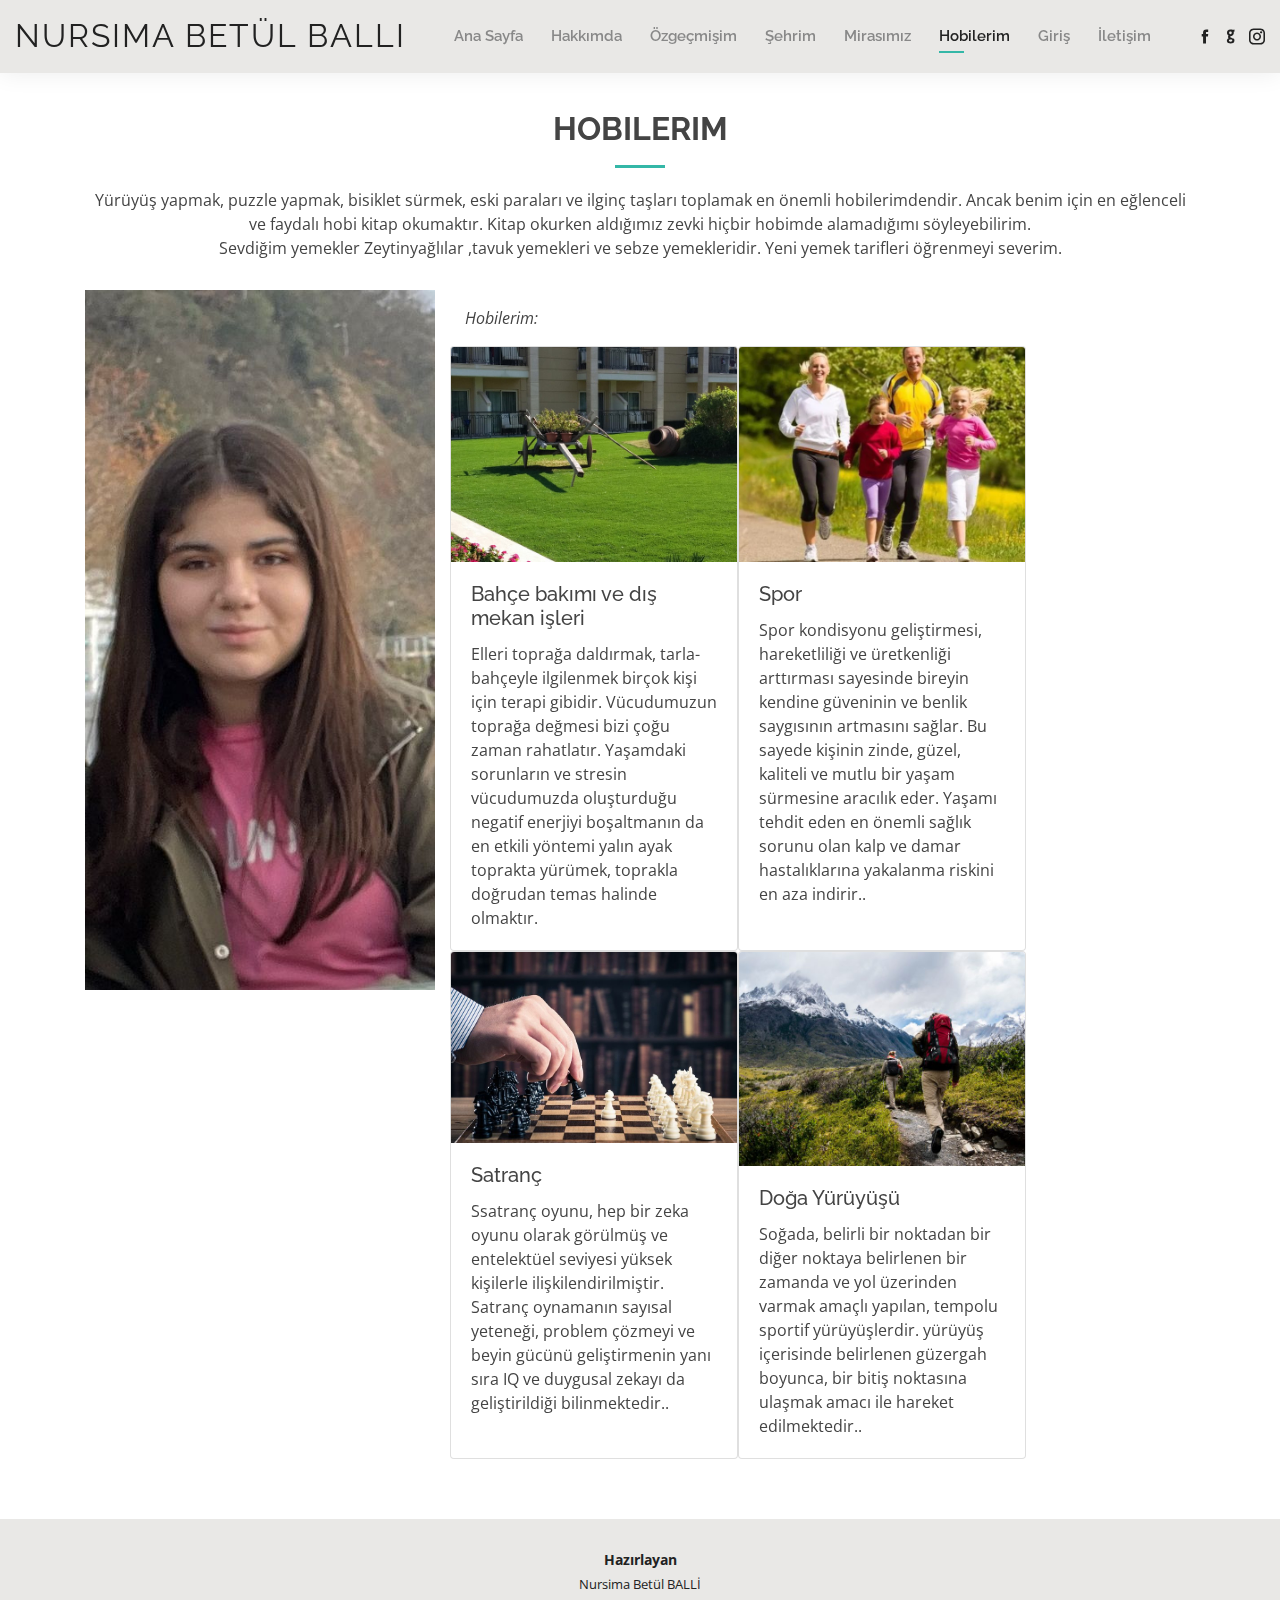
==== hobilerim.html @ d7bdaa34 "Add files via upload" ====
<!DOCTYPE html>
<html lang="en">

<head>
  <meta charset="utf-8">
  <meta content="width=device-width, initial-scale=1.0" name="viewport">

  <title>Nursima Betül Balli</title>
  <meta content="" name="description">
  <meta content="" name="keywords">

  <!-- Google Fonts -->
  <link
    href="https://fonts.googleapis.com/css?family=Open+Sans:300,300i,400,400i,600,600i,700,700i|Raleway:300,300i,400,400i,500,500i,600,600i,700,700i|Poppins:300,300i,400,400i,500,500i,600,600i,700,700i"
    rel="stylesheet">

  <!-- Vendor CSS Files -->
  <link href="vendor/bootstrap/css/bootstrap.min.css" rel="stylesheet">
  <link href="vendor/icofont/icofont.min.css" rel="stylesheet">
  <link href="vendor/owl.carousel/owl.carousel.min.css" rel="stylesheet">
  <link href="vendor/boxicons/css/boxicons.min.css" rel="stylesheet">
  <link href="vendor/venobox/venobox.css" rel="stylesheet">
  <link href="vendor/aos/aos.css" rel="stylesheet">

  <!--  Main CSS File -->
  <link href="css/style.css" rel="stylesheet">

</head>

<body>

  <!-- ======= Header ======= -->
  <header id="header" class="fixed-top">
    <div class="container-fluid d-flex justify-content-between align-items-center">
      <h1 class="logo"><a href="index.html">Nursima Betül Balli</a></h1>
      <nav class="nav-menu d-none d-lg-block">
        <ul>
          <li><a href="index.html">Ana Sayfa</a></li>
          <li><a href="hakkimda.html">Hakkımda</a></li>
          <li><a href="ozgecmisim.html">Özgeçmişim</a></li>
          <li><a href="sehrim.html">Şehrim</a></li>
          <li><a href="mirasimiz.html">Mirasımız</a></li>
          <li class="active"><a href="hobilerim.html">Hobilerim</a></li>
          <li><a href="giris.html">Giriş</a></li>
          <li><a href="iletisim.html">İletişim </a></li>
        </ul>
      </nav><!-- menu -->

      <div class="header-social-links">

        <a href="https://www.facebook.com/" class="facebook"><i class="icofont-facebook"></i></a>
        <a href="https://github.com/nursimaballi" class="github"><i class="icofont-github"></i></a>
        <a href="https://www.instagram.com/" class="instagram"> <i class="icofont-instagram"></i> </a>

      </div>

    </div>

  </header><!--  Header sonu -->


  <main id="main">

    <!-- ======= hobilerim ======= -->
    <section id="about" class="about">
      <div class="container" data-aos="fade-up">

        <div class="section-title">
          <h2>Hobilerim</h2>
          <p>Yürüyüş yapmak, puzzle yapmak, bisiklet sürmek, eski paraları ve ilginç taşları toplamak en önemli
            hobilerimdendir. Ancak benim için en eğlenceli ve faydalı hobi kitap okumaktır. Kitap okurken aldığımız
            zevki hiçbir hobimde alamadığımı söyleyebilirim. </p>
          <p>Sevdiğim yemekler Zeytinyağlılar ,tavuk yemekleri ve sebze yemekleridir. Yeni yemek tarifleri öğrenmeyi
            severim.</p>
        </div>

        <div class="row">
          <div class="col-lg-4">
            <img src="resimler/profilhobilerim.jpg" class="img-fluid" alt="">
          </div>
          <div class="col-lg-8 pt-4 pt-lg-0 content">
            <h3></h3>
            <p class="font-italic">
            </p>
            <p class="font-italic">
              Hobilerim:

            </p>
            <div class="row">


              <div class="card" style="width: 18rem;">
                <img class="card-img-top" src="resimler/bahce.jpg" alt="Card image cap">
                <div class="card-body">
                  <h5 class="card-title">Bahçe bakımı ve dış mekan işleri </h5>
                  <p class="card-text">Elleri toprağa daldırmak, tarla-bahçeyle ilgilenmek birçok kişi için terapi
                    gibidir. Vücudumuzun toprağa değmesi bizi çoğu zaman rahatlatır. Yaşamdaki sorunların ve stresin
                    vücudumuzda oluşturduğu negatif enerjiyi boşaltmanın da en etkili yöntemi yalın ayak toprakta
                    yürümek, toprakla doğrudan temas halinde olmaktır.</p>
                </div>
              </div>

              <div class="card" style="width: 18rem;">
                <img class="card-img-top" src="resimler/spor.jpg" alt="Card image cap">
                <div class="card-body">
                  <h5 class="card-title">Spor</h5>
                  <p class="card-text">Spor kondisyonu geliştirmesi, hareketliliği ve üretkenliği arttırması sayesinde
                    bireyin kendine güveninin ve benlik saygısının artmasını sağlar. Bu sayede kişinin zinde, güzel,
                    kaliteli ve mutlu bir yaşam sürmesine aracılık eder. Yaşamı tehdit eden en önemli sağlık sorunu olan
                    kalp ve damar hastalıklarına yakalanma riskini en aza indirir..</p>
                </div>
              </div>

              <div class="card" style="width: 18rem;">
                <img class="card-img-top" src="resimler/satranc.jpg" alt="Card image cap">
                <div class="card-body">
                  <h5 class="card-title">Satranç</h5>
                  <p class="card-text">Ssatranç oyunu, hep bir zeka oyunu olarak görülmüş ve entelektüel seviyesi yüksek
                    kişilerle ilişkilendirilmiştir. Satranç oynamanın sayısal yeteneği, problem çözmeyi ve beyin gücünü
                    geliştirmenin yanı sıra IQ ve duygusal zekayı da geliştirildiği bilinmektedir..</p>
                </div>
              </div>

              <div class="card" style="width: 18rem;">
                <img class="card-img-top" src="resimler/doga.jpg" alt="Card image cap">
                <div class="card-body">
                  <h5 class="card-title">Doğa Yürüyüşü</h5>
                  <p class="card-text">Soğada, belirli bir noktadan bir diğer noktaya belirlenen bir zamanda ve yol
                    üzerinden varmak amaçlı yapılan, tempolu sportif yürüyüşlerdir. yürüyüş içerisinde belirlenen
                    güzergah boyunca, bir bitiş noktasına ulaşmak amacı ile hareket edilmektedir..</p>
                </div>
              </div>
            </div>
          </div>
        </div>

      </div>
    </section><!-- hobilerim sonu -->


    <!-- ======= Footer ======= -->
    <footer id="footer">
      <div class="container">
        <div class="copyright"> <strong><span>Hazırlayan</span></strong>
        </div>
        <div class="credits">
          Nursima Betül BALLİ</a>
        </div>
      </div>
    </footer><!--   Footer sonu -->


    <!-- Vendor JS -->
    <script src="vendor/jquery/jquery.min.js"></script>
    <script src="vendor/bootstrap/js/bootstrap.bundle.min.js"></script>
    <script src="vendor/jquery.easing/jquery.easing.min.js"></script>
    <script src="vendor/php-email-form/validate.js"></script>
    <script src="vendor/waypoints/jquery.waypoints.min.js"></script>
    <script src="vendor/counterup/counterup.min.js"></script>
    <script src="vendor/owl.carousel/owl.carousel.min.js"></script>
    <script src="vendor/isotope-layout/isotope.pkgd.min.js"></script>
    <script src="vendor/venobox/venobox.min.js"></script>
    <script src="vendor/aos/aos.js"></script>

    <!-- Template Main JS -->
    <script src="js/main.js"></script>

</body>

</html>
---- vendor/venobox/venobox.css ----
/* ------ venobox.css --------*/
.vbox-overlay *, .vbox-overlay *:before, .vbox-overlay *:after{
    -webkit-backface-visibility: hidden;
    -webkit-box-sizing:border-box;
    -moz-box-sizing:border-box;
    box-sizing:border-box;
}
.vbox-overlay * { 
    -webkit-backface-visibility: visible;
    backface-visibility: visible;
}
.vbox-overlay{
    display: -webkit-flex;
    display: flex;
    -webkit-flex-direction: column;
    flex-direction: column;
    -webkit-justify-content: center;
    justify-content: center;
    -webkit-align-items: center;
    align-items: center;
    position: fixed;
    left: 0;
    top: 0;
    bottom: 0;
    right: 0;
    z-index: 999999;
}

/* ----- navigation ----- */
.vbox-title{
    width: 100%;
    height: 40px;
    float: left;
    text-align: center;
    line-height: 28px;
    font-size: 12px;
    padding: 6px 50px;
    overflow: hidden;
    position: fixed;
    display: none;
    left: 0;
    z-index: 89;
}
.vbox-close{
    cursor: pointer;
    position: fixed;
    top: -1px;
    right: 0;
    width: 50px;
    height: 40px;
    padding: 6px;
    display: block;
    background-position:10px center;
    overflow: hidden;
    font-size: 24px;
    line-height: 1;
    text-align: center;
    z-index: 99;
}
.vbox-left{
    cursor: pointer;
    position: fixed;
    left: 0;
    height: 40px;
    overflow: hidden;
    line-height: 28px;
    font-size: 12px;
    z-index: 99;
    display: flex;
    align-items:center;
}
.vbox-num{
    display: inline-block;
    margin: 6px 0 6px 15px;
}
/* ----- Social share ----- */
.vbox-share{
    line-height: 28px;
    font-size: 12px;
    overflow: hidden;
    position: fixed;
    left: 0;
    z-index: 98;
    display: flex;
    align-items:center;
    justify-content: center;
    width: 100%;
    text-align: center;
}
.vbox-share svg{
    max-height: 28px;
    width: 28px;
    z-index: 10;
    margin-left: 12px;
    margin-top: 6px;
    margin-bottom: 6px;
    vertical-align: middle;
}


/* ----- navigation ARROWS ----- */
.vbox-next, .vbox-prev{
    position: fixed;
    top: 50%;
    margin-top: -15px;
    overflow: hidden;
    cursor: pointer;
    display: block;
    width: 45px;
    height: 45px;
    z-index: 99;
}
.vbox-next span, .vbox-prev span{
    position: relative;
    width: 20px;
    height: 20px;
    border: 2px solid transparent;
    border-top-color: #B6B6B6;
    border-right-color: #B6B6B6;
    text-indent: -100px;
    position: absolute;
    top: 8px;
    display: block;
}
.vbox-prev{
    left: 15px;
}
.vbox-next{
    right: 15px;
}
.vbox-prev span{
    left: 10px;
    -ms-transform: rotate(-135deg);
    -webkit-transform: rotate(-135deg);
    transform: rotate(-135deg);
}
.vbox-next span{
    -ms-transform: rotate(45deg);
    -webkit-transform: rotate(45deg);
    transform: rotate(45deg);
    right: 10px;
}
/* ------- inline window ------ */
.vbox-inline{
    width: 420px;
    height: 315px;
    height: 70vh;
    padding: 10px;
    background: #fff;
    margin: 0 auto;
    overflow: auto;
    text-align: left;
}
/* ------- Video & iFrames window ------ */
.venoframe{
    max-width: 100%;
    width: 100%;
    border: none;
    width: 100%;
    height: 260px;
    height: 70vh;
}
.venoframe.vbvid{
    height: 260px;
}
@media (min-width: 768px) {
    .venoframe, .vbox-inline{
        width: 90%;
        height: 360px;
        height: 70vh;
    }
    .venoframe.vbvid{
        width: 640px;
        height: 360px;
    }
}
@media (min-width: 992px) {
    .venoframe, .vbox-inline{
        max-width: 1200px;
        width: 80%;
        height: 540px;
        height: 70vh;
    }
    .venoframe.vbvid{
        width: 960px;
        height: 540px;
    }
}
/* 
Please do NOT edit this part! 
or at least read this note: http://i.imgur.com/7C0ws9e.gif
*/
.vbox-open{
    overflow: hidden;
}
.vbox-container{
    position: absolute;
    left: 0;
    right: 0;
    top: 0;
    bottom: 0;
    overflow-x: hidden;
    overflow-y: scroll;
    overflow-scrolling: touch;
    -webkit-overflow-scrolling: touch;
    z-index: 20;
    max-height: 100%;

}

.vbox-content{
    text-align: center;
    float: left;
    width: 100%;
    position: relative;
    overflow: hidden;
    padding: 20px 4%;
}
.vbox-container img{
    max-width: 100%;
    height: auto;
}
.vbox-figlio{
    box-shadow: 0 0 12px rgba(0,0,0,0.19), 0 6px 6px rgba(0,0,0,0.23);
    max-width: 100%;
    text-align: initial;
}
img.vbox-figlio{
    -webkit-user-select: none;
-khtml-user-select: none;
-moz-user-select: none;
-o-user-select: none;
user-select: none;
}
.vbox-content.swipe-left{
    margin-left: -200px !important;
}
.vbox-content.swipe-right{
    margin-left: 200px !important;
}
.vbox-animated{
    webkit-transition: margin 300ms ease-out;
    transition: margin 300ms ease-out;
}

/* ---------- preloader ----------
 * SPINKIT 
 * http://tobiasahlin.com/spinkit/
-------------------------------- */
.sk-double-bounce,.sk-rotating-plane{width:40px;height:40px;margin:40px auto}.sk-rotating-plane{background-color:#333;-webkit-animation:sk-rotatePlane 1.2s infinite ease-in-out;animation:sk-rotatePlane 1.2s infinite ease-in-out}@-webkit-keyframes sk-rotatePlane{0%{-webkit-transform:perspective(120px) rotateX(0) rotateY(0);transform:perspective(120px) rotateX(0) rotateY(0)}50%{-webkit-transform:perspective(120px) rotateX(-180.1deg) rotateY(0);transform:perspective(120px) rotateX(-180.1deg) rotateY(0)}100%{-webkit-transform:perspective(120px) rotateX(-180deg) rotateY(-179.9deg);transform:perspective(120px) rotateX(-180deg) rotateY(-179.9deg)}}@keyframes sk-rotatePlane{0%{-webkit-transform:perspective(120px) rotateX(0) rotateY(0);transform:perspective(120px) rotateX(0) rotateY(0)}50%{-webkit-transform:perspective(120px) rotateX(-180.1deg) rotateY(0);transform:perspective(120px) rotateX(-180.1deg) rotateY(0)}100%{-webkit-transform:perspective(120px) rotateX(-180deg) rotateY(-179.9deg);transform:perspective(120px) rotateX(-180deg) rotateY(-179.9deg)}}.sk-double-bounce{position:relative}.sk-double-bounce .sk-child{width:100%;height:100%;border-radius:50%;background-color:#333;opacity:.6;position:absolute;top:0;left:0;-webkit-animation:sk-doubleBounce 2s infinite ease-in-out;animation:sk-doubleBounce 2s infinite ease-in-out}.sk-chasing-dots .sk-child,.sk-spinner-pulse,.sk-three-bounce .sk-child{background-color:#333;border-radius:100%}.sk-double-bounce .sk-double-bounce2{-webkit-animation-delay:-1s;animation-delay:-1s}@-webkit-keyframes sk-doubleBounce{0%,100%{-webkit-transform:scale(0);transform:scale(0)}50%{-webkit-transform:scale(1);transform:scale(1)}}@keyframes sk-doubleBounce{0%,100%{-webkit-transform:scale(0);transform:scale(0)}50%{-webkit-transform:scale(1);transform:scale(1)}}.sk-wave{margin:40px auto;width:50px;height:40px;text-align:center;font-size:10px}.sk-wave .sk-rect{background-color:#333;height:100%;width:6px;display:inline-block;-webkit-animation:sk-waveStretchDelay 1.2s infinite ease-in-out;animation:sk-waveStretchDelay 1.2s infinite ease-in-out}.sk-wave .sk-rect1{-webkit-animation-delay:-1.2s;animation-delay:-1.2s}.sk-wave .sk-rect2{-webkit-animation-delay:-1.1s;animation-delay:-1.1s}.sk-wave .sk-rect3{-webkit-animation-delay:-1s;animation-delay:-1s}.sk-wave .sk-rect4{-webkit-animation-delay:-.9s;animation-delay:-.9s}.sk-wave .sk-rect5{-webkit-animation-delay:-.8s;animation-delay:-.8s}@-webkit-keyframes sk-waveStretchDelay{0%,100%,40%{-webkit-transform:scaleY(.4);transform:scaleY(.4)}20%{-webkit-transform:scaleY(1);transform:scaleY(1)}}@keyframes sk-waveStretchDelay{0%,100%,40%{-webkit-transform:scaleY(.4);transform:scaleY(.4)}20%{-webkit-transform:scaleY(1);transform:scaleY(1)}}.sk-wandering-cubes{margin:40px auto;width:40px;height:40px;position:relative}.sk-wandering-cubes .sk-cube{background-color:#333;width:10px;height:10px;position:absolute;top:0;left:0;-webkit-animation:sk-wanderingCube 1.8s ease-in-out -1.8s infinite both;animation:sk-wanderingCube 1.8s ease-in-out -1.8s infinite both}.sk-chasing-dots,.sk-spinner-pulse{width:40px;height:40px;margin:40px auto}.sk-wandering-cubes .sk-cube2{-webkit-animation-delay:-.9s;animation-delay:-.9s}@-webkit-keyframes sk-wanderingCube{0%{-webkit-transform:rotate(0);transform:rotate(0)}25%{-webkit-transform:translateX(30px) rotate(-90deg) scale(.5);transform:translateX(30px) rotate(-90deg) scale(.5)}50%{-webkit-transform:translateX(30px) translateY(30px) rotate(-179deg);transform:translateX(30px) translateY(30px) rotate(-179deg)}50.1%{-webkit-transform:translateX(30px) translateY(30px) rotate(-180deg);transform:translateX(30px) translateY(30px) rotate(-180deg)}75%{-webkit-transform:translateX(0) translateY(30px) rotate(-270deg) scale(.5);transform:translateX(0) translateY(30px) rotate(-270deg) scale(.5)}100%{-webkit-transform:rotate(-360deg);transform:rotate(-360deg)}}@keyframes sk-wanderingCube{0%{-webkit-transform:rotate(0);transform:rotate(0)}25%{-webkit-transform:translateX(30px) rotate(-90deg) scale(.5);transform:translateX(30px) rotate(-90deg) scale(.5)}50%{-webkit-transform:translateX(30px) translateY(30px) rotate(-179deg);transform:translateX(30px) translateY(30px) rotate(-179deg)}50.1%{-webkit-transform:translateX(30px) translateY(30px) rotate(-180deg);transform:translateX(30px) translateY(30px) rotate(-180deg)}75%{-webkit-transform:translateX(0) translateY(30px) rotate(-270deg) scale(.5);transform:translateX(0) translateY(30px) rotate(-270deg) scale(.5)}100%{-webkit-transform:rotate(-360deg);transform:rotate(-360deg)}}.sk-spinner-pulse{-webkit-animation:sk-pulseScaleOut 1s infinite ease-in-out;animation:sk-pulseScaleOut 1s infinite ease-in-out}@-webkit-keyframes sk-pulseScaleOut{0%{-webkit-transform:scale(0);transform:scale(0)}100%{-webkit-transform:scale(1);transform:scale(1);opacity:0}}@keyframes sk-pulseScaleOut{0%{-webkit-transform:scale(0);transform:scale(0)}100%{-webkit-transform:scale(1);transform:scale(1);opacity:0}}.sk-chasing-dots{position:relative;text-align:center;-webkit-animation:sk-chasingDotsRotate 2s infinite linear;animation:sk-chasingDotsRotate 2s infinite linear}.sk-chasing-dots .sk-child{width:60%;height:60%;display:inline-block;position:absolute;top:0;-webkit-animation:sk-chasingDotsBounce 2s infinite ease-in-out;animation:sk-chasingDotsBounce 2s infinite ease-in-out}.sk-chasing-dots .sk-dot2{top:auto;bottom:0;-webkit-animation-delay:-1s;animation-delay:-1s}@-webkit-keyframes sk-chasingDotsRotate{100%{-webkit-transform:rotate(360deg);transform:rotate(360deg)}}@keyframes sk-chasingDotsRotate{100%{-webkit-transform:rotate(360deg);transform:rotate(360deg)}}@-webkit-keyframes sk-chasingDotsBounce{0%,100%{-webkit-transform:scale(0);transform:scale(0)}50%{-webkit-transform:scale(1);transform:scale(1)}}@keyframes sk-chasingDotsBounce{0%,100%{-webkit-transform:scale(0);transform:scale(0)}50%{-webkit-transform:scale(1);transform:scale(1)}}.sk-three-bounce{margin:40px auto;width:80px;text-align:center}.sk-three-bounce .sk-child{width:20px;height:20px;display:inline-block;-webkit-animation:sk-three-bounce 1.4s ease-in-out 0s infinite both;animation:sk-three-bounce 1.4s ease-in-out 0s infinite both}.sk-circle .sk-child:before,.sk-fading-circle .sk-circle:before{display:block;border-radius:100%;content:'';background-color:#333}.sk-three-bounce .sk-bounce1{-webkit-animation-delay:-.32s;animation-delay:-.32s}.sk-three-bounce .sk-bounce2{-webkit-animation-delay:-.16s;animation-delay:-.16s}@-webkit-keyframes sk-three-bounce{0%,100%,80%{-webkit-transform:scale(0);transform:scale(0)}40%{-webkit-transform:scale(1);transform:scale(1)}}@keyframes sk-three-bounce{0%,100%,80%{-webkit-transform:scale(0);transform:scale(0)}40%{-webkit-transform:scale(1);transform:scale(1)}}.sk-circle{margin:40px auto;width:40px;height:40px;position:relative}.sk-circle .sk-child{width:100%;height:100%;position:absolute;left:0;top:0}.sk-circle .sk-child:before{margin:0 auto;width:15%;height:15%;-webkit-animation:sk-circleBounceDelay 1.2s infinite ease-in-out both;animation:sk-circleBounceDelay 1.2s infinite ease-in-out both}.sk-circle .sk-circle2{-webkit-transform:rotate(30deg);-ms-transform:rotate(30deg);transform:rotate(30deg)}.sk-circle .sk-circle3{-webkit-transform:rotate(60deg);-ms-transform:rotate(60deg);transform:rotate(60deg)}.sk-circle .sk-circle4{-webkit-transform:rotate(90deg);-ms-transform:rotate(90deg);transform:rotate(90deg)}.sk-circle .sk-circle5{-webkit-transform:rotate(120deg);-ms-transform:rotate(120deg);transform:rotate(120deg)}.sk-circle .sk-circle6{-webkit-transform:rotate(150deg);-ms-transform:rotate(150deg);transform:rotate(150deg)}.sk-circle .sk-circle7{-webkit-transform:rotate(180deg);-ms-transform:rotate(180deg);transform:rotate(180deg)}.sk-circle .sk-circle8{-webkit-transform:rotate(210deg);-ms-transform:rotate(210deg);transform:rotate(210deg)}.sk-circle .sk-circle9{-webkit-transform:rotate(240deg);-ms-transform:rotate(240deg);transform:rotate(240deg)}.sk-circle .sk-circle10{-webkit-transform:rotate(270deg);-ms-transform:rotate(270deg);transform:rotate(270deg)}.sk-circle .sk-circle11{-webkit-transform:rotate(300deg);-ms-transform:rotate(300deg);transform:rotate(300deg)}.sk-circle .sk-circle12{-webkit-transform:rotate(330deg);-ms-transform:rotate(330deg);transform:rotate(330deg)}.sk-circle .sk-circle2:before{-webkit-animation-delay:-1.1s;animation-delay:-1.1s}.sk-circle .sk-circle3:before{-webkit-animation-delay:-1s;animation-delay:-1s}.sk-circle .sk-circle4:before{-webkit-animation-delay:-.9s;animation-delay:-.9s}.sk-circle .sk-circle5:before{-webkit-animation-delay:-.8s;animation-delay:-.8s}.sk-circle .sk-circle6:before{-webkit-animation-delay:-.7s;animation-delay:-.7s}.sk-circle .sk-circle7:before{-webkit-animation-delay:-.6s;animation-delay:-.6s}.sk-circle .sk-circle8:before{-webkit-animation-delay:-.5s;animation-delay:-.5s}.sk-circle .sk-circle9:before{-webkit-animation-delay:-.4s;animation-delay:-.4s}.sk-circle .sk-circle10:before{-webkit-animation-delay:-.3s;animation-delay:-.3s}.sk-circle .sk-circle11:before{-webkit-animation-delay:-.2s;animation-delay:-.2s}.sk-circle .sk-circle12:before{-webkit-animation-delay:-.1s;animation-delay:-.1s}@-webkit-keyframes sk-circleBounceDelay{0%,100%,80%{-webkit-transform:scale(0);transform:scale(0)}40%{-webkit-transform:scale(1);transform:scale(1)}}@keyframes sk-circleBounceDelay{0%,100%,80%{-webkit-transform:scale(0);transform:scale(0)}40%{-webkit-transform:scale(1);transform:scale(1)}}.sk-cube-grid{width:40px;height:40px;margin:40px auto}.sk-cube-grid .sk-cube{width:33.33%;height:33.33%;background-color:#333;float:left;-webkit-animation:sk-cubeGridScaleDelay 1.3s infinite ease-in-out;animation:sk-cubeGridScaleDelay 1.3s infinite ease-in-out}.sk-cube-grid .sk-cube1{-webkit-animation-delay:.2s;animation-delay:.2s}.sk-cube-grid .sk-cube2{-webkit-animation-delay:.3s;animation-delay:.3s}.sk-cube-grid .sk-cube3{-webkit-animation-delay:.4s;animation-delay:.4s}.sk-cube-grid .sk-cube4{-webkit-animation-delay:.1s;animation-delay:.1s}.sk-cube-grid .sk-cube5{-webkit-animation-delay:.2s;animation-delay:.2s}.sk-cube-grid .sk-cube6{-webkit-animation-delay:.3s;animation-delay:.3s}.sk-cube-grid .sk-cube7{-webkit-animation-delay:0ms;animation-delay:0ms}.sk-cube-grid .sk-cube8{-webkit-animation-delay:.1s;animation-delay:.1s}.sk-cube-grid .sk-cube9{-webkit-animation-delay:.2s;animation-delay:.2s}@-webkit-keyframes sk-cubeGridScaleDelay{0%,100%,70%{-webkit-transform:scale3D(1,1,1);transform:scale3D(1,1,1)}35%{-webkit-transform:scale3D(0,0,1);transform:scale3D(0,0,1)}}@keyframes sk-cubeGridScaleDelay{0%,100%,70%{-webkit-transform:scale3D(1,1,1);transform:scale3D(1,1,1)}35%{-webkit-transform:scale3D(0,0,1);transform:scale3D(0,0,1)}}.sk-fading-circle{margin:40px auto;width:40px;height:40px;position:relative}.sk-fading-circle .sk-circle{width:100%;height:100%;position:absolute;left:0;top:0}.sk-fading-circle .sk-circle:before{margin:0 auto;width:15%;height:15%;-webkit-animation:sk-circleFadeDelay 1.2s infinite ease-in-out both;animation:sk-circleFadeDelay 1.2s infinite ease-in-out both}.sk-fading-circle .sk-circle2{-webkit-transform:rotate(30deg);-ms-transform:rotate(30deg);transform:rotate(30deg)}.sk-fading-circle .sk-circle3{-webkit-transform:rotate(60deg);-ms-transform:rotate(60deg);transform:rotate(60deg)}.sk-fading-circle .sk-circle4{-webkit-transform:rotate(90deg);-ms-transform:rotate(90deg);transform:rotate(90deg)}.sk-fading-circle .sk-circle5{-webkit-transform:rotate(120deg);-ms-transform:rotate(120deg);transform:rotate(120deg)}.sk-fading-circle .sk-circle6{-webkit-transform:rotate(150deg);-ms-transform:rotate(150deg);transform:rotate(150deg)}.sk-fading-circle .sk-circle7{-webkit-transform:rotate(180deg);-ms-transform:rotate(180deg);transform:rotate(180deg)}.sk-fading-circle .sk-circle8{-webkit-transform:rotate(210deg);-ms-transform:rotate(210deg);transform:rotate(210deg)}.sk-fading-circle .sk-circle9{-webkit-transform:rotate(240deg);-ms-transform:rotate(240deg);transform:rotate(240deg)}.sk-fading-circle .sk-circle10{-webkit-transform:rotate(270deg);-ms-transform:rotate(270deg);transform:rotate(270deg)}.sk-fading-circle .sk-circle11{-webkit-transform:rotate(300deg);-ms-transform:rotate(300deg);transform:rotate(300deg)}.sk-fading-circle .sk-circle12{-webkit-transform:rotate(330deg);-ms-transform:rotate(330deg);transform:rotate(330deg)}.sk-fading-circle .sk-circle2:before{-webkit-animation-delay:-1.1s;animation-delay:-1.1s}.sk-fading-circle .sk-circle3:before{-webkit-animation-delay:-1s;animation-delay:-1s}.sk-fading-circle .sk-circle4:before{-webkit-animation-delay:-.9s;animation-delay:-.9s}.sk-fading-circle .sk-circle5:before{-webkit-animation-delay:-.8s;animation-delay:-.8s}.sk-fading-circle .sk-circle6:before{-webkit-animation-delay:-.7s;animation-delay:-.7s}.sk-fading-circle .sk-circle7:before{-webkit-animation-delay:-.6s;animation-delay:-.6s}.sk-fading-circle .sk-circle8:before{-webkit-animation-delay:-.5s;animation-delay:-.5s}.sk-fading-circle .sk-circle9:before{-webkit-animation-delay:-.4s;animation-delay:-.4s}.sk-fading-circle .sk-circle10:before{-webkit-animation-delay:-.3s;animation-delay:-.3s}.sk-fading-circle .sk-circle11:before{-webkit-animation-delay:-.2s;animation-delay:-.2s}.sk-fading-circle .sk-circle12:before{-webkit-animation-delay:-.1s;animation-delay:-.1s}@-webkit-keyframes sk-circleFadeDelay{0%,100%,39%{opacity:0}40%{opacity:1}}@keyframes sk-circleFadeDelay{0%,100%,39%{opacity:0}40%{opacity:1}}.sk-folding-cube{margin:40px auto;width:40px;height:40px;position:relative;-webkit-transform:rotateZ(45deg);transform:rotateZ(45deg)}.sk-folding-cube .sk-cube{float:left;width:50%;height:50%;position:relative;-webkit-transform:scale(1.1);-ms-transform:scale(1.1);transform:scale(1.1)}.sk-folding-cube .sk-cube:before{content:'';position:absolute;top:0;left:0;width:100%;height:100%;background-color:#333;-webkit-animation:sk-foldCubeAngle 2.4s infinite linear both;animation:sk-foldCubeAngle 2.4s infinite linear both;-webkit-transform-origin:100% 100%;-ms-transform-origin:100% 100%;transform-origin:100% 100%}.sk-folding-cube .sk-cube2{-webkit-transform:scale(1.1) rotateZ(90deg);transform:scale(1.1) rotateZ(90deg)}.sk-folding-cube .sk-cube3{-webkit-transform:scale(1.1) rotateZ(180deg);transform:scale(1.1) rotateZ(180deg)}.sk-folding-cube .sk-cube4{-webkit-transform:scale(1.1) rotateZ(270deg);transform:scale(1.1) rotateZ(270deg)}.sk-folding-cube .sk-cube2:before{-webkit-animation-delay:.3s;animation-delay:.3s}.sk-folding-cube .sk-cube3:before{-webkit-animation-delay:.6s;animation-delay:.6s}.sk-folding-cube .sk-cube4:before{-webkit-animation-delay:.9s;animation-delay:.9s}@-webkit-keyframes sk-foldCubeAngle{0%,10%{-webkit-transform:perspective(140px) rotateX(-180deg);transform:perspective(140px) rotateX(-180deg);opacity:0}25%,75%{-webkit-transform:perspective(140px) rotateX(0);transform:perspective(140px) rotateX(0);opacity:1}100%,90%{-webkit-transform:perspective(140px) rotateY(180deg);transform:perspective(140px) rotateY(180deg);opacity:0}}@keyframes sk-foldCubeAngle{0%,10%{-webkit-transform:perspective(140px) rotateX(-180deg);transform:perspective(140px) rotateX(-180deg);opacity:0}25%,75%{-webkit-transform:perspective(140px) rotateX(0);transform:perspective(140px) rotateX(0);opacity:1}100%,90%{-webkit-transform:perspective(140px) rotateY(180deg);transform:perspective(140px) rotateY(180deg);opacity:0}}
---- css/style.css ----
body {
  font-family: "Open Sans", sans-serif;
  color: #444444;
}

a {
  color: #34b7a7;
}

a:hover {
  color: #51cdbe;
  text-decoration: none;
}

h1, h2, h3, h4, h5, h6 {
  font-family: "Raleway", sans-serif;
}

#main {
  margin-top: 50px;
}

@media (max-width: 992px) {
  #main {
    margin-top: 30px;
  }
}


#preloader {
  position: fixed;
  top: 0;
  left: 0;
  right: 0;
  bottom: 0;
  z-index: 9999;
  overflow: hidden;
  background: #fff;
}

#preloader:before {
  content: "";
  position: fixed;
  top: calc(50% - 30px);
  left: calc(50% - 30px);
  border: 6px solid #34b7a7;
  border-top-color: #dcf5f2;
  border-radius: 50%;
  width: 60px;
  height: 60px;
  -webkit-animation: animate-preloader 1s linear infinite;
  animation: animate-preloader 1s linear infinite;
}

@-webkit-keyframes animate-preloader {
  0% {
    transform: rotate(0deg);
  }
  100% {
    transform: rotate(360deg);
  }
}

@keyframes animate-preloader {
  0% {
    transform: rotate(0deg);
  }
  100% {
    transform: rotate(360deg);
  }
}


.back-to-top {
  position: fixed;
  display: none;
  right: 15px;
  bottom: 15px;
  z-index: 99999;
}

.back-to-top i {
  display: flex;
  align-items: center;
  justify-content: center;
  font-size: 24px;
  width: 40px;
  height: 40px;
  border-radius: 50px;
  background: #34b7a7;
  color: #fff;
  transition: all 0.4s;
}

.back-to-top i:hover {
  background: #3dc8b7;
  color: #fff;
}


#header {
  background: #e9e8e6;
  box-shadow: 0px 0px 25px 0 rgba(0, 0, 0, 0.08);
  z-index: 997;
  padding: 15px 0;
}

#header .logo {
  font-size: 32px;
  margin: 0;
  padding: 0;
  line-height: 1;
  font-weight: 400;
  letter-spacing: 2px;
  text-transform: uppercase;
}

#header .logo a {
  color: #222222;
}

#header .logo img {
  max-height: 40px;
}

@media (max-width: 992px) {
  #header .logo {
    font-size: 28px;
  }
}



.nav-menu ul {
  margin: 0;
  padding: 0;
  list-style: none;
}

.nav-menu > ul {
  display: flex;
}

.nav-menu > ul > li {
  position: relative;
  white-space: nowrap;
  padding: 10px 0 10px 28px;
}

.nav-menu a {
  display: block;
  position: relative;
  color: #888888;
  transition: 0.3s;
  font-size: 15px;
  font-family: "Raleway", sans-serif;
  font-weight: 600;
}

.nav-menu > ul > li > a:before {
  content: "";
  position: absolute;
  width: 0;
  height: 2px;
  bottom: -5px;
  left: 0;
  background-color: #34b7a7;
  visibility: hidden;
  width: 0px;
  transition: all 0.3s ease-in-out 0s;
}

.nav-menu a:hover:before, .nav-menu li:hover > a:before, .nav-menu .active > a:before {
  visibility: visible;
  width: 25px;
}

.nav-menu a:hover, .nav-menu .active > a, .nav-menu li:hover > a {
  color: #222222;
}

.nav-menu .drop-down ul {
  display: block;
  position: absolute;
  left: 28px;
  top: calc(100% + 30px);
  z-index: 99;
  opacity: 0;
  visibility: hidden;
  padding: 10px 0;
  background: #fff;
  box-shadow: 0px 0px 30px rgba(127, 137, 161, 0.25);
  transition: 0.3s;
}

.nav-menu .drop-down:hover > ul {
  opacity: 1;
  top: 100%;
  visibility: visible;
}

.nav-menu .drop-down li {
  min-width: 180px;
  position: relative;
}

.nav-menu .drop-down ul a {
  padding: 10px 20px;
  font-size: 14px;
  font-weight: 500;
  text-transform: none;
  color: #222222;
}

.nav-menu .drop-down ul a:hover, .nav-menu .drop-down ul .active > a, .nav-menu .drop-down ul li:hover > a {
  color: #34b7a7;
}

.nav-menu .drop-down > a:after {
  content: "\ea99";
  font-family: IcoFont;
  padding-left: 5px;
}

.nav-menu .drop-down .drop-down ul {
  top: 0;
  left: calc(100% - 30px);
}

.nav-menu .drop-down .drop-down:hover > ul {
  opacity: 1;
  top: 0;
  left: 100%;
}

.nav-menu .drop-down .drop-down > a {
  padding-right: 35px;
}

.nav-menu .drop-down .drop-down > a:after {
  content: "\eaa0";
  font-family: IcoFont;
  position: absolute;
  right: 15px;
}

@media (max-width: 1366px) {
  .nav-menu .drop-down .drop-down ul {
    left: -90%;
  }
  .nav-menu .drop-down .drop-down:hover > ul {
    left: -100%;
  }
  .nav-menu .drop-down .drop-down > a:after {
    content: "\ea9d";
  }
}


.mobile-nav-toggle {
  position: fixed;
  right: 15px;
  top: 17px;
  z-index: 9998;
  border: 0;
  background: none;
  font-size: 24px;
  transition: all 0.4s;
  outline: none !important;
  line-height: 1;
  cursor: pointer;
  text-align: right;
}

.mobile-nav-toggle i {
  color: #34b7a7;
}

.mobile-nav {
  position: fixed;
  top: 55px;
  right: 15px;
  bottom: 15px;
  left: 15px;
  z-index: 9999;
  overflow-y: auto;
  background: #fff;
  transition: ease-in-out 0.2s;
  opacity: 0;
  visibility: hidden;
  border-radius: 10px;
  padding: 10px 0;
}

.mobile-nav * {
  margin: 0;
  padding: 0;
  list-style: none;
}

.mobile-nav a {
  display: block;
  position: relative;
  color: #222222;
  padding: 10px 20px;
  font-weight: 500;
  outline: none;
}

.mobile-nav a:hover, .mobile-nav .active > a, .mobile-nav li:hover > a {
  color: #34b7a7;
  text-decoration: none;
}

.mobile-nav .drop-down > a:after {
  content: "\ea99";
  font-family: IcoFont;
  padding-left: 10px;
  position: absolute;
  right: 15px;
}

.mobile-nav .active.drop-down > a:after {
  content: "\eaa1";
}

.mobile-nav .drop-down > a {
  padding-right: 35px;
}

.mobile-nav .drop-down ul {
  display: none;
  overflow: hidden;
}

.mobile-nav .drop-down li {
  padding-left: 20px;
}

.mobile-nav-overly {
  width: 100%;
  height: 100%;
  z-index: 9997;
  top: 0;
  left: 0;
  position: fixed;
  background: rgba(9, 9, 9, 0.6);
  overflow: hidden;
  display: none;
  transition: ease-in-out 0.2s;
}

.mobile-nav-active {
  overflow: hidden;
}

.mobile-nav-active .mobile-nav {
  opacity: 1;
  visibility: visible;
}

.mobile-nav-active .mobile-nav-toggle i {
  color: #fff;
}


.header-social-links {
  padding-left: 20px;
}

.header-social-links a {
  color: #222222;
  padding-left: 6px;
  display: inline-block;
  line-height: 1px;
  transition: 0.3s;
  font-size: 16px;
}

.header-social-links a:hover {
  color: #34b7a7;
}

@media (max-width: 992px) {
  .header-social-links {
    padding: 0 48px 0 0;
  }
}


#hero {
  width: 100%;
  height: 100vh;
  background: url("../resimler/arkaplan.jpg") top right;
  background-size: cover;
}

#hero .container {
  padding-top: 70px;
  position: relative;
}

@media (max-width: 992px) {
  #hero .container {
    padding-top: 58px;
  }
}

#hero h1 {
  margin: 0;
  font-size: 48px;
  font-weight: 700;
  line-height: 56px;
  color: #222222;
}

#hero h2 {
  color: #6f6f6f;
  margin: 10px 0 0 0;
  font-size: 22px;
}

#hero .btn-about {
  font-family: "Raleway", sans-serif;
  text-transform: uppercase;
  font-weight: 600;
  font-size: 12px;
  letter-spacing: 1px;
  display: inline-block;
  padding: 12px 40px;
  border-radius: 50px;
  transition: 0.5s;
  margin-top: 30px;
  color: #fff;
  background: #34b7a7;
}

#hero .btn-about:hover {
  background: #3dc8b7;
}

@media (min-width: 1024px) {
  #hero {
    background-attachment: fixed;
  }
}

@media (max-width: 992px) {
  #hero:before {
    content: "";
    background: rgba(255, 255, 255, 0.8);
    position: absolute;
    bottom: 0;
    top: 0;
    left: 0;
    right: 0;
  }
  #hero h1 {
    font-size: 28px;
    line-height: 36px;
  }
  #hero h2 {
    font-size: 18px;
    line-height: 24px;
  }
}


section {
  padding: 60px 0;
}

.section-bg {
  background-color: #e7f8f6;
}

.section-title {
  text-align: center;
  padding-bottom: 30px;
}

.section-title h2 {
  font-size: 32px;
  font-weight: bold;
  text-transform: uppercase;
  margin-bottom: 20px;
  padding-bottom: 20px;
  position: relative;
}

.section-title h2::after {
  content: '';
  position: absolute;
  display: block;
  width: 50px;
  height: 3px;
  background: #34b7a7;
  bottom: 0;
  left: calc(50% - 25px);
}

.section-title p {
  margin-bottom: 0;
}


.cta {
  background: linear-gradient(rgba(0, 0, 0, 0.6), rgba(0, 0, 0, 0.6)), url("../img/bg-1.jpg") fixed center center;
  background-size: cover;
  padding: 80px 0;
}

.cta h3 {
  color: #fff;
  font-size: 28px;
  font-weight: 700;
}

.cta p {
  color: #fff;
}

.cta .cta-btn {
  font-family: "Raleway", sans-serif;
  text-transform: uppercase;
  font-weight: 500;
  font-size: 16px;
  letter-spacing: 1px;
  display: inline-block;
  padding: 8px 20px;
  border-radius: 2px;
  transition: 0.5s;
  margin: 10px;
  border: 2px solid #fff;
  color: #fff;
}

.cta .cta-btn:hover {
  background: #34b7a7;
  border: 2px solid #34b7a7;
}

@media (max-width: 1024px) {
  .cta {
    background-attachment: scroll;
  }
}

@media (min-width: 769px) {
  .cta .cta-btn-container {
    display: flex;
    align-items: center;
    justify-content: flex-end;
  }
}


.about .content h3 {
  font-weight: 700;
  font-size: 26px;
  color: #555555;
}

.about .content ul {
  list-style: none;
  padding: 0;
}

.about .content ul li {
  padding-bottom: 10px;
}

.about .content ul i {
  font-size: 20px;
  padding-right: 2px;
  color: #34b7a7;
}

.about .content p:last-child {
  margin-bottom: 0;
}


.skills .progress {
  height: 50px;
  display: block;
  background: none;
}

.skills .progress .skill {
  padding: 10px 0;
  margin: 0 0 6px 0;
  text-transform: uppercase;
  display: block;
  font-weight: 600;
  font-family: "Poppins", sans-serif;
  color: #222222;
}

.skills .progress .skill .val {
  float: right;
  font-style: normal;
}

.skills .progress-bar-wrap {
  background: #f3f3f3;
}

.skills .progress-bar {
  width: 1px;
  height: 10px;
  transition: .9s;
  background-color: #34b7a7;
}


.facts .counters span {
  font-size: 48px;
  display: block;
  color: #34b7a7;
}

.facts .counters p {
  padding: 0;
  margin: 0 0 20px 0;
  font-family: "Raleway", sans-serif;
  font-size: 14px;
}




.resume .resume-title {
  font-size: 26px;
  font-weight: 400;
  margin-top: 20px;
  margin-bottom: 20px;
  color: #222222;
}

.resume .resume-item {
  padding: 0 0 20px 20px;
  margin-top: -2px;
  border-left: 2px solid #34b7a7;
  position: relative;
}

.resume .resume-item h4 {
  line-height: 18px;
  font-size: 18px;
  font-weight: 600;
  font-family: "Poppins", sans-serif;
  color: #1d685f;
  margin-bottom: 10px;
}

.resume .resume-item h5 {
  font-size: 16px;
  background: #effbf9;
  padding: 5px 15px;
  display: inline-block;
  font-weight: 600;
  margin-bottom: 10px;
  color: #34b7a7;
}

.resume .resume-item ul {
  padding-left: 20px;
}

.resume .resume-item ul li {
  padding-bottom: 10px;
}

.resume .resume-item:last-child {
  padding-bottom: 0;
}

.resume .resume-item::before {
  content: "";
  position: absolute;
  width: 16px;
  height: 16px;
  border-radius: 50px;
  left: -9px;
  top: 0;
  background: #fff;
  border: 2px solid #34b7a7;
}

/*--------------------------------------------------------------
# Daily Routin= services
--------------------------------------------------------------*/
.services .icon-box {
  text-align: center;
  padding: 70px 20px 80px 20px;
  transition: all ease-in-out 0.3s;
  background: #fff;
  box-shadow: 0px 0 35px 0 rgba(0, 0, 0, 0.08);
}

.services .icon-box .icon {
  margin: 0 auto;
  width: 100px;
  height: 100px;
  display: flex;
  align-items: center;
  justify-content: center;
  transition: ease-in-out 0.3s;
  position: relative;
}

.services .icon-box .icon i {
  font-size: 36px;
  transition: 0.5s;
  position: relative;
}

.services .icon-box .icon svg {
  position: absolute;
  top: 0;
  left: 0;
}

.services .icon-box .icon svg path {
  transition: 0.5s;
  fill: #f5f5f5;
}

.services .icon-box h4 {
  font-weight: 600;
  margin: 10px 0 15px 0;
  font-size: 22px;
}

.services .icon-box h4 a {
  color: #222222;
  transition: ease-in-out 0.3s;
}

.services .icon-box p {
  line-height: 24px;
  font-size: 14px;
  margin-bottom: 0;
}

.services .iconbox-blue i {
  color: #47aeff;
}

.services .iconbox-blue:hover .icon i {
  color: #fff;
}

.services .iconbox-blue:hover .icon path {
  fill: #47aeff;
}

.services .iconbox-orange i {
  color: #ffa76e;
}

.services .iconbox-orange:hover .icon i {
  color: #fff;
}

.services .iconbox-orange:hover .icon path {
  fill: #ffa76e;
}

.services .iconbox-pink i {
  color: #e80368;
}

.services .iconbox-pink:hover .icon i {
  color: #fff;
}

.services .iconbox-pink:hover .icon path {
  fill: #e80368;
}

.services .iconbox-yellow i {
  color: #ffbb2c;
}

.services .iconbox-yellow:hover .icon i {
  color: #fff;
}

.services .iconbox-yellow:hover .icon path {
  fill: #ffbb2c;
}

.services .iconbox-red i {
  color: #ff5828;
}

.services .iconbox-red:hover .icon i {
  color: #fff;
}

.services .iconbox-red:hover .icon path {
  fill: #ff5828;
}

.services .iconbox-teal i {
  color: #11dbcf;
}

.services .iconbox-teal:hover .icon i {
  color: #fff;
}

.services .iconbox-teal:hover .icon path {
  fill: #11dbcf;
}

/*--------------------------------------------------------------
# Portfolio= Photo Gellary
--------------------------------------------------------------*/
.portfolio .portfolio-item {
  margin-bottom: 30px;
}

.portfolio #portfolio-flters {
  padding: 0;
  margin: 0 auto 20px auto;
  list-style: none;
  text-align: center;
}

.portfolio #portfolio-flters li {
  cursor: pointer;
  display: inline-block;
  padding: 8px 16px 10px 16px;
  font-size: 13px;
  font-weight: 500;
  line-height: 1;
  text-transform: uppercase;
  color: #444444;
  margin-bottom: 5px;
  transition: all 0.3s ease-in-out;
  border-radius: 50px;
}

.portfolio #portfolio-flters li:hover, .portfolio #portfolio-flters li.filter-active {
  color: #fff;
  background: #34b7a7;
}

.portfolio #portfolio-flters li:last-child {
  margin-right: 0;
}

.portfolio .portfolio-wrap {
  transition: 0.3s;
  position: relative;
  overflow: hidden;
  z-index: 1;
  background: rgba(34, 34, 34, 0.6);
}

.portfolio .portfolio-wrap::before {
  content: "";
  background: rgba(34, 34, 34, 0.6);
  position: absolute;
  left: 0;
  right: 0;
  top: 0;
  bottom: 0;
  transition: all ease-in-out 0.3s;
  z-index: 2;
  opacity: 0;
}

.portfolio .portfolio-wrap img {
  transition: all ease-in-out 0.3s;
}

.portfolio .portfolio-wrap .portfolio-info {
  opacity: 0;
  position: absolute;
  top: 0;
  left: 0;
  right: 0;
  bottom: 0;
  z-index: 3;
  transition: all ease-in-out 0.3s;
  display: flex;
  flex-direction: column;
  justify-content: flex-end;
  align-items: flex-start;
  padding: 20px;
}

.portfolio .portfolio-wrap .portfolio-info h4 {
  font-size: 20px;
  color: #fff;
  font-weight: 600;
}

.portfolio .portfolio-wrap .portfolio-info p {
  color: rgba(255, 255, 255, 0.7);
  font-size: 14px;
  text-transform: uppercase;
  padding: 0;
  margin: 0;
  font-style: italic;
}

.portfolio .portfolio-wrap .portfolio-links {
  text-align: center;
  z-index: 4;
}

.portfolio .portfolio-wrap .portfolio-links a {
  color: #fff;
  margin: 0 5px 0 0;
  font-size: 28px;
  display: inline-block;
  transition: 0.3s;
}

.portfolio .portfolio-wrap .portfolio-links a:hover {
  color: #78d9cd;
}

.portfolio .portfolio-wrap:hover::before {
  opacity: 1;
}

.portfolio .portfolio-wrap:hover img {
  transform: scale(1.2);
}

.portfolio .portfolio-wrap:hover .portfolio-info {
  opacity: 1;
}


/*--------------------------------------------------------------
# Contact
--------------------------------------------------------------*/
.contact .info {
  width: 100%;
  background: #fff;
}

.contact .info i {
  font-size: 20px;
  color: #34b7a7;
  float: left;
  width: 44px;
  height: 44px;
  background: #effbf9;
  display: flex;
  justify-content: center;
  align-items: center;
  border-radius: 50px;
  transition: all 0.3s ease-in-out;
}

.contact .info h4 {
  padding: 0 0 0 60px;
  font-size: 22px;
  font-weight: 600;
  margin-bottom: 5px;
  color: #222222;
}

.contact .info p {
  padding: 0 0 0 60px;
  margin-bottom: 0;
  font-size: 14px;
  color: #555555;
}

.contact .info .email, .contact .info .phone {
  margin-top: 40px;
}

.contact .info .email:hover i, .contact .info .address:hover i, .contact .info .phone:hover i {
  background: #34b7a7;
  color: #fff;
}

.contact .php-email-form {
  width: 100%;
  background: #fff;
}

.contact .php-email-form .form-group {
  padding-bottom: 8px;
}

.contact .php-email-form .validate {
  display: none;
  color: red;
  margin: 0 0 15px 0;
  font-weight: 400;
  font-size: 13px;
}

.contact .php-email-form .error-message {
  display: none;
  color: #fff;
  background: #ed3c0d;
  text-align: center;
  padding: 15px;
  font-weight: 600;
}

.contact .php-email-form .sent-message {
  display: none;
  color: #fff;
  background: #18d26e;
  text-align: center;
  padding: 15px;
  font-weight: 600;
}

.contact .php-email-form .loading {
  display: none;
  background: #fff;
  text-align: center;
  padding: 15px;
}

.contact .php-email-form .loading:before {
  content: "";
  display: inline-block;
  border-radius: 50%;
  width: 24px;
  height: 24px;
  margin: 0 10px -6px 0;
  border: 3px solid #18d26e;
  border-top-color: #eee;
  -webkit-animation: animate-loading 1s linear infinite;
  animation: animate-loading 1s linear infinite;
}

.contact .php-email-form input, .contact .php-email-form textarea {
  border-radius: 4px;
  box-shadow: none;
  font-size: 14px;
}

.contact .php-email-form input:focus, .contact .php-email-form textarea:focus {
  border-color: #34b7a7;
}

.contact .php-email-form input {
  height: 44px;
}

.contact .php-email-form textarea {
  padding: 10px 12px;
}

.contact .php-email-form button[type="submit"] {
  background: #34b7a7;
  border: 0;
  padding: 10px 30px 12px 30px;
  color: #fff;
  transition: 0.4s;
  border-radius: 50px;
}

.contact .php-email-form button[type="submit"]:hover {
  background: #3dc8b7;
}

@-webkit-keyframes animate-loading {
  0% {
    transform: rotate(0deg);
  }
  100% {
    transform: rotate(360deg);
  }
}

@keyframes animate-loading {
  0% {
    transform: rotate(0deg);
  }
  100% {
    transform: rotate(360deg);
  }
}

/*--------------------------------------------------------------
# Footer
--------------------------------------------------------------*/
#footer {
  background: #e9e8e6;
  padding: 30px 0;
  color: #222222;
  font-size: 14px;
  text-align: center;
}

#footer:hover{
  background-color: #34b7a7;
  font-family: 'Times New Roman', Times, serif;
  font-style: italic;
}

#footer .credits {
  padding-top: 5px;
  font-size: 13px;
  
}

#footer .credits a {
  color: #25bdabd1;
  font-family: Arial, Helvetica, sans-serif;
}
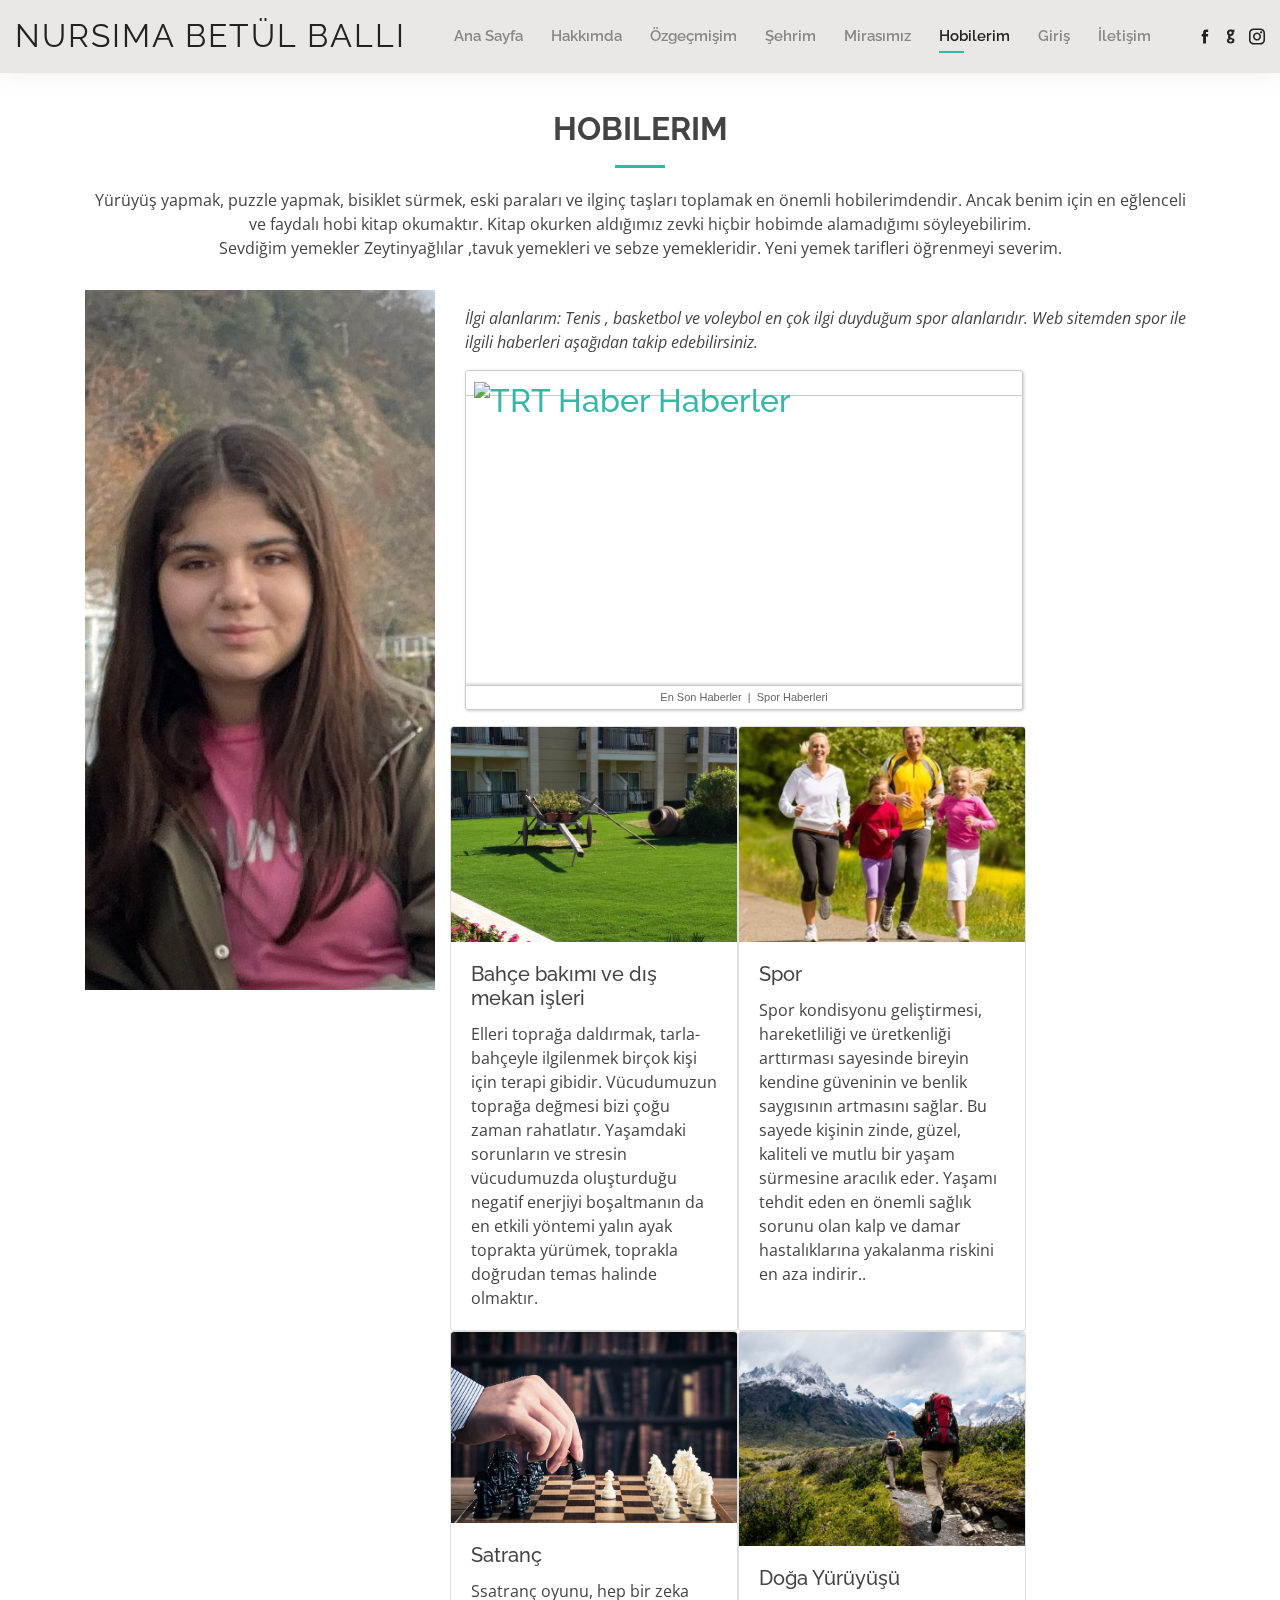
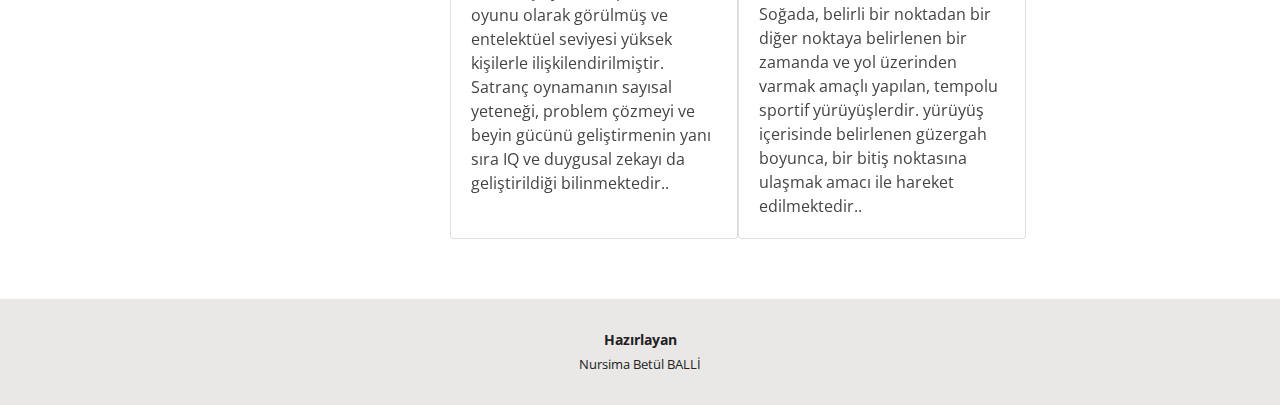
==== commit 35157db3: "Add files via upload" ====
--- a/hobilerim.html
+++ b/hobilerim.html
@@ -83,7 +83,34 @@
             <p class="font-italic">
             </p>
             <p class="font-italic">
-              Hobilerim:
+              İlgi alanlarım: Tenis , basketbol ve voleybol en çok ilgi duyduğum spor alanlarıdır.
+              Web sitemden spor ile ilgili haberleri aşağıdan takip edebilirsiniz.
+            </p>
+
+
+
+            <p>
+              <!-- BAŞLA: TRT Haber Sitene Ekle -->
+            <div
+              style="font: normal 11px Arial; width: 558px; border: solid 1px #ccc; background: #fff; border-radius: 3px; box-shadow: 1px 1px 3px #ccc;">
+              <h2 style="padding: 8px; margin: 0; height: 25px; border: 0; border-bottom: solid 1px #ccc;">
+                <a href="https://www.trthaber.com/">
+                  <img src="https://trthaberstatic.cdn.wp.trt.com.tr/static/images/siteneEkle/logo_a_v3.png"
+                    alt="TRT Haber Haberler" style="border: none 0;">
+                </a>
+              </h2>
+              <iframe src="https://www.trthaber.com/sitene-ekle/spor-5/?haberSay=10&renk=a&baslik=1&resimler=1"
+                width="558" height="282" frameborder="0"></iframe>
+              <div
+                style="text-align: center;line-height: 23px;border-top: solid 1px #ccc; color: #666; margin-top: 5px;box-shadow: 0 -1px 3px #ccc;">
+                <a style="text-decoration: none;color: #666; font: normal 11px Arial;"
+                  href="https://www.trthaber.com/">En Son Haberler</a> &nbsp;|&nbsp; <a
+                  style="text-decoration: none;color: #666; font: normal 11px Arial;"
+                  href="https://www.trthaber.com/haber/spor/">Spor Haberleri</a>
+              </div>
+            </div>
+            <!-- BİTİŞ: TRT Haber Sitene Ekle -->
+
 
             </p>
             <div class="row">
